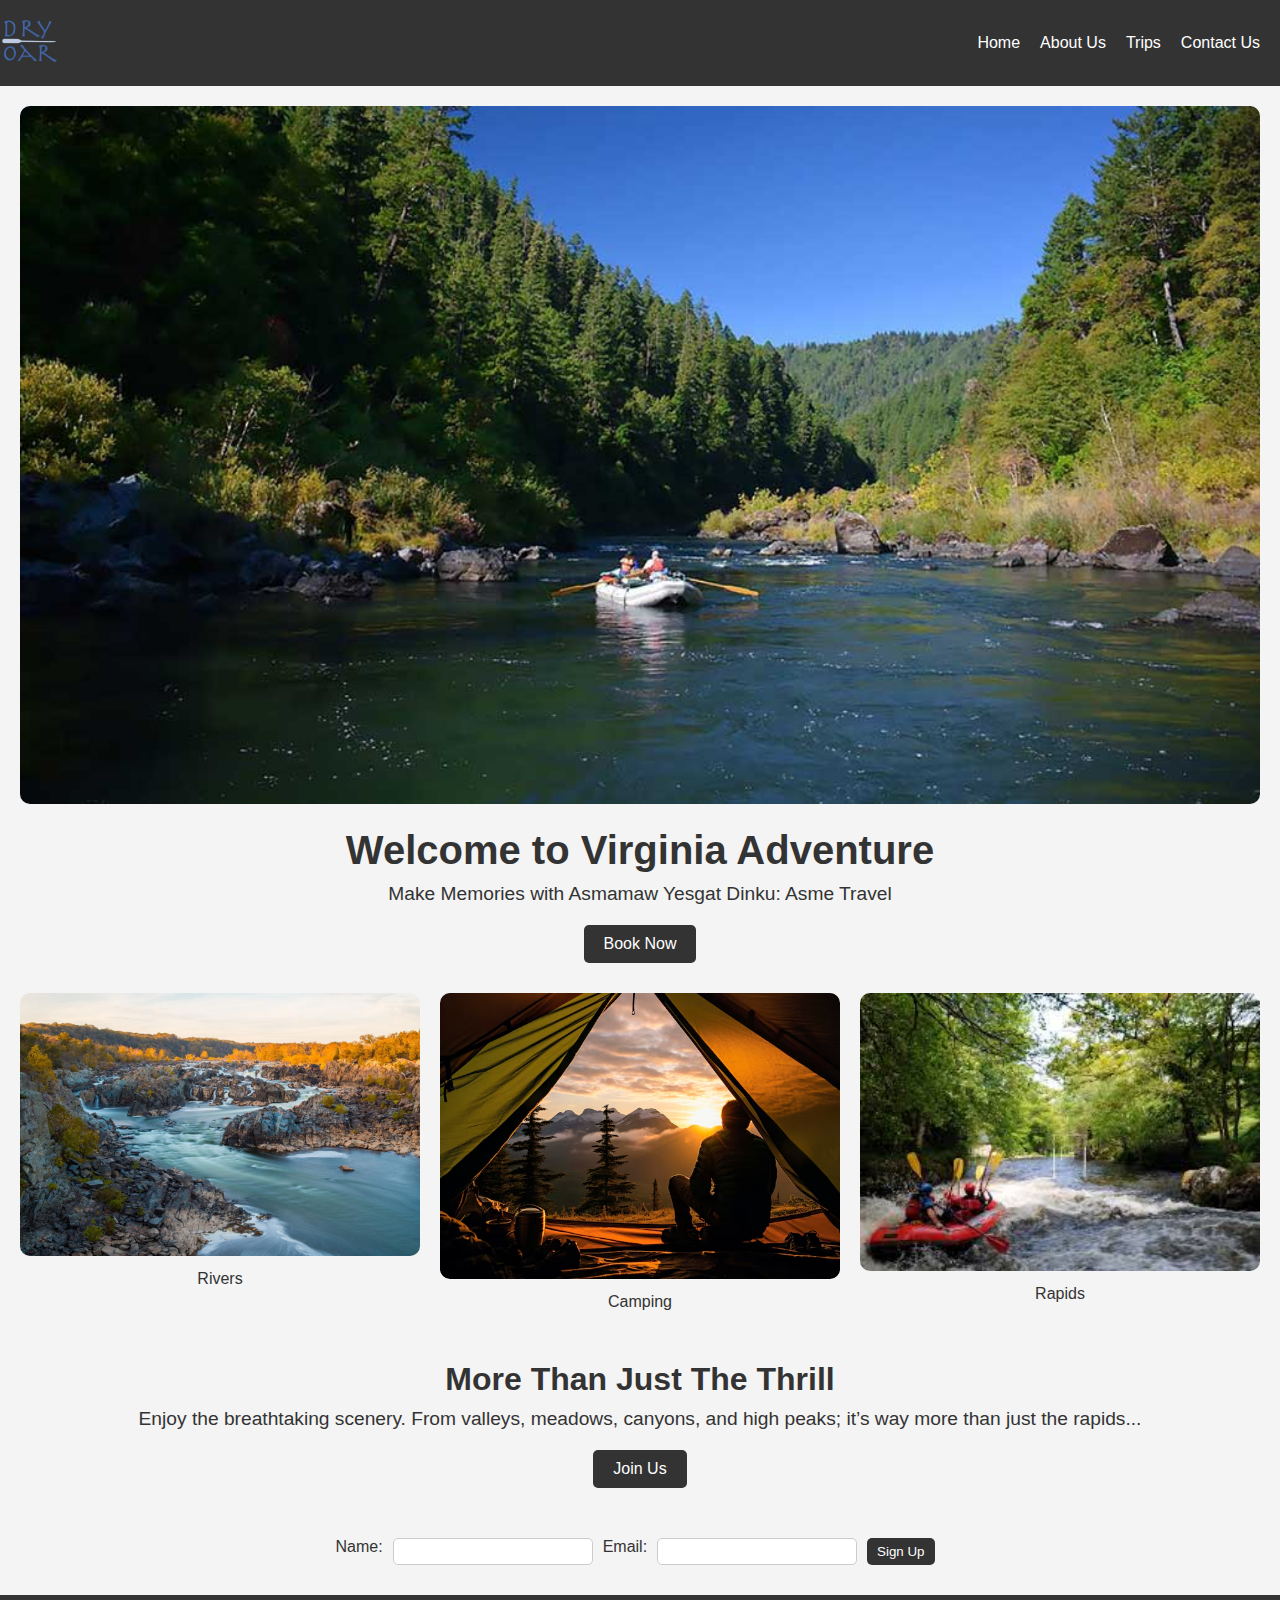
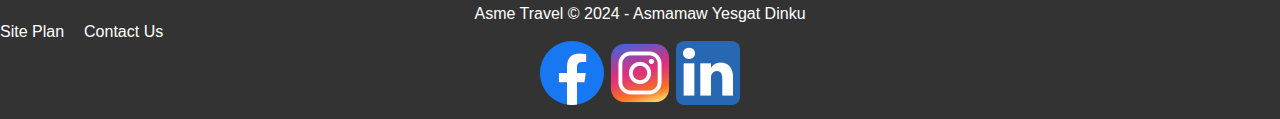
==== wwr/index.html @ cbbfa723 "final rafting project" ====
<!DOCTYPE html>
<html lang="en">
<head>
    <meta charset="UTF-8">
    <meta name="viewport" content="width=device-width, initial-scale=1.0">
    <meta name="description" content="Experience thrilling whitewater rafting adventures with Asme Travel. Book your trip today!">
    <title>Asme Travel - Home</title>
    <link rel="stylesheet" href="styles/styles.css">
</head>
<body>
    <header>
        <div class="logo">
            <img src="images/logo.png" alt="Asme Travel Logo">
        </div>
        <nav>
            <ul>
                <li><a href="index.html">Home</a></li>
                <li><a href="about.html">About Us</a></li>
                <li><a href="trips.html">Trips</a></li>
                <li><a href="contact.html">Contact Us</a></li>
            </ul>
        </nav>
    </header>
    <main>
        <div class="hero">
            <img src="images/home.jpg" alt="Rafting Adventure">
            <h1>Welcome to Virginia Adventure</h1>
            <p>Make Memories with Asmamaw Yesgat Dinku: Asme Travel </p>
            <a href="trips.html" class="cta">Book Now</a>
        </div>
        <div class="grid-content">
            <div class="grid-item">
                <img src="images/river.jpg" alt="River">
                <p>Rivers</p>
            </div>
            <div class="grid-item">
                <img src="images/camping.jpg" alt="Camping">
                <p>Camping</p>
            </div>
            <div class="grid-item">
                <img src="images/rapids.jpg" alt="Rapids">
                <p>Rapids</p>
            </div>
        </div>
        <div class="additional-content">
            <h2>More Than Just The Thrill</h2>
            <p>Enjoy the breathtaking scenery. From valleys, meadows, canyons, and high peaks; it’s way more than just the rapids...</p>
            <a href="join.html" class="cta">Join Us</a>
        </div>
        <form class="newsletter">
            <label for="name">Name:</label><input type="text" id="name" name="name">
            <label for="email">Email:</label><input type="email" id="email" name="email">
            <button type="submit">Sign Up</button>
        </form>
    </main>
    <footer>
        <p>Asme Travel © 2024 - Asmamaw Yesgat Dinku</p>
        <nav>
            <ul>
                <li><a href="siteplan.html">Site Plan</a></li>
                <li><a href="contact.html">Contact Us</a></li>
            </ul>
        </nav>
        <div class="social">
            <a href="https://www.facebook.com/"><img src="images/facebook-icon.png" alt="Facebook"></a>
            <a href="https://www.instagram.com/"><img src="images/instagram-icon.png" alt="Instagram"></a>
            <a href="https://www.linkedin.com/"><img src="images/linkiedin-icon.png" alt="LinkedIn"></a>
        </div>
    </footer>
</body>
</html>
---- wwr/styles/styles.css ----
/* Reset */
* {
    margin: 0;
    padding: 0;
    box-sizing: border-box;
}

body {
    font-family: Arial, sans-serif;
    background-color: #f4f4f4;
    color: #333;
}

header {
    background-color: #333;
    color: #fff;
    padding: 1rem 0;
    display: flex;
    align-items: center;
    justify-content: space-between;
}

.logo img {
    max-height: 50px;
}

nav ul {
    list-style: none;
    display: flex;
}

nav ul li {
    margin-right: 20px;
}

nav ul li a {
    color: #fff;
    text-decoration: none;
    transition: all 0.3s ease;
}

nav ul li a:hover {
    color: #ffc107;
}

main {
    padding: 20px;
}

.hero {
    position: relative;
    text-align: center;
}

.hero img {
    width: 100%;
    height: auto;
    border-radius: 10px;
    margin-bottom: 20px;
}

.hero h1 {
    font-size: 2.5rem;
    margin-bottom: 10px;
}

.hero p {
    font-size: 1.2rem;
    margin-bottom: 20px;
}

.cta {
    display: inline-block;
    padding: 10px 20px;
    color: #fff;
    background-color: #333;
    border-radius: 5px;
    text-decoration: none;
    transition: background-color 0.3s ease;
}

.cta:hover {
    background-color: #555;
}

.grid-content {
    display: grid;
    grid-template-columns: repeat(3, 1fr);
    gap: 20px;
    margin-top: 30px;
}

.grid-item {
    text-align: center;
}

.grid-item img {
    width: 100%;
    height: auto;
    border-radius: 10px;
    margin-bottom: 10px;
}

.additional-content {
    margin-top: 50px;
    text-align: center;
}

.additional-content h2 {
    font-size: 2rem;
    margin-bottom: 10px;
}

.additional-content p {
    font-size: 1.2rem;
    margin-bottom: 20px;
}

.newsletter {
    margin-top: 50px;
    display: flex;
    flex-wrap: wrap;
    justify-content: center;
}

.newsletter label,
.newsletter input,
.newsletter button {
    margin-right: 10px;
    margin-bottom: 10px;
}

.newsletter input {
    padding: 5px;
    width: 200px;
    border-radius: 5px;
    border: 1px solid #ccc;
}

.newsletter button {
    padding: 5px 10px;
    color: #fff;
    background-color: #333;
    border: none;
    border-radius: 5px;
    cursor: pointer;
}

.newsletter button:hover {
    background-color: #555;
}

footer {
    background-color: #333;
    color: #fff;
    padding: 10px 0;
    text-align: center;
}

footer nav ul {
    list-style: none;
}

footer nav ul li {
    display: inline;
    margin-right: 20px;
}

footer nav ul li a {
    color: #fff;
    text-decoration: none;
}
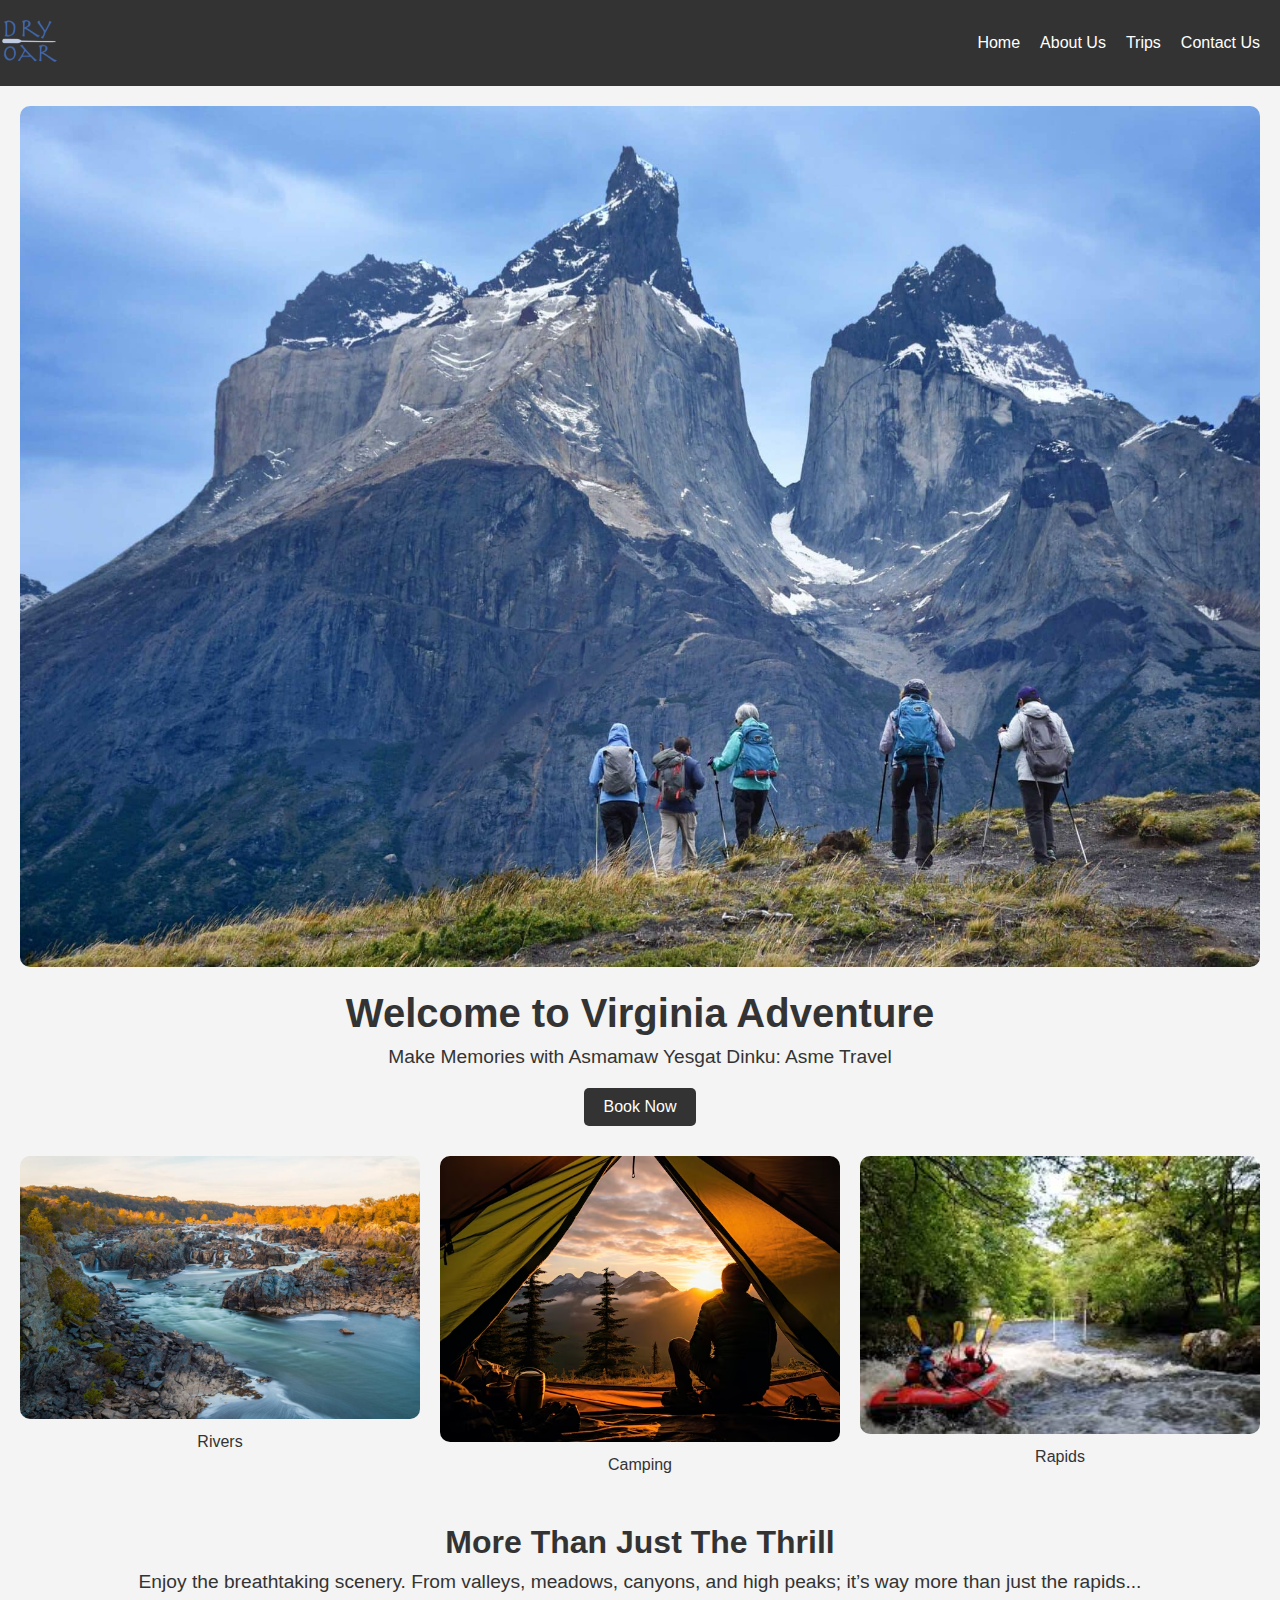
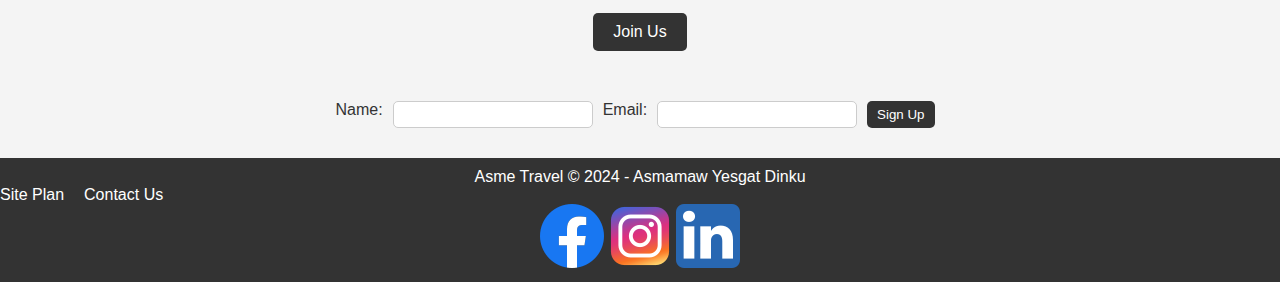
==== commit 3e50d8c0: "final rafting updat" ====
--- a/wwr/index.html
+++ b/wwr/index.html
@@ -5,7 +5,7 @@
     <meta name="viewport" content="width=device-width, initial-scale=1.0">
     <meta name="description" content="Experience thrilling whitewater rafting adventures with Asme Travel. Book your trip today!">
     <title>Asme Travel - Home</title>
-    <link rel="stylesheet" href="styles/styles.css">
+    <link rel="stylesheet" href="styles/index.css">
 </head>
 <body>
     <header>
@@ -23,7 +23,7 @@
     </header>
     <main>
         <div class="hero">
-            <img src="images/home.jpg" alt="Rafting Adventure">
+            <img src="images/home (2).jpg" alt="Rafting Adventure">
             <h1>Welcome to Virginia Adventure</h1>
             <p>Make Memories with Asmamaw Yesgat Dinku: Asme Travel </p>
             <a href="trips.html" class="cta">Book Now</a>
--- a/wwr/styles/index.css
+++ b/wwr/styles/index.css
@@ -0,0 +1,175 @@
+/* Reset */
+* {
+    margin: 0;
+    padding: 0;
+    box-sizing: border-box;
+}
+
+body {
+    font-family: Arial, sans-serif;
+    background-color: #f4f4f4;
+    color: #333;
+}
+
+header {
+    background-color: #333;
+    color: #fff;
+    padding: 1rem 0;
+    display: flex;
+    align-items: center;
+    justify-content: space-between;
+}
+
+.logo img {
+    max-height: 50px;
+}
+
+nav ul {
+    list-style: none;
+    display: flex;
+}
+
+nav ul li {
+    margin-right: 20px;
+}
+
+nav ul li a {
+    color: #fff;
+    text-decoration: none;
+    transition: all 0.3s ease;
+}
+
+nav ul li a:hover {
+    color: #ffc107;
+}
+
+main {
+    padding: 20px;
+}
+
+.hero {
+    position: relative;
+    text-align: center;
+}
+
+.hero img {
+    width: 100%;
+    height: auto;
+    border-radius: 10px;
+    margin-bottom: 20px;
+}
+
+.hero h1 {
+    font-size: 2.5rem;
+    margin-bottom: 10px;
+}
+
+.hero p {
+    font-size: 1.2rem;
+    margin-bottom: 20px;
+}
+
+.cta {
+    display: inline-block;
+    padding: 10px 20px;
+    color: #fff;
+    background-color: #333;
+    border-radius: 5px;
+    text-decoration: none;
+    transition: background-color 0.3s ease;
+}
+
+.cta:hover {
+    background-color: #555;
+}
+
+.grid-content {
+    display: grid;
+    grid-template-columns: repeat(3, 1fr);
+    gap: 20px;
+    margin-top: 30px;
+}
+
+.grid-item {
+    text-align: center;
+}
+
+.grid-item img {
+    width: 100%;
+    height: auto;
+    border-radius: 10px;
+    margin-bottom: 10px;
+}
+
+.additional-content {
+    margin-top: 50px;
+    text-align: center;
+}
+
+.additional-content h2 {
+    font-size: 2rem;
+    margin-bottom: 10px;
+}
+
+.additional-content p {
+    font-size: 1.2rem;
+    margin-bottom: 20px;
+}
+
+.newsletter {
+    margin-top: 50px;
+    display: flex;
+    flex-wrap: wrap;
+    justify-content: center;
+}
+
+.newsletter label,
+.newsletter input,
+.newsletter button {
+    margin-right: 10px;
+    margin-bottom: 10px;
+}
+
+.newsletter input {
+    padding: 5px;
+    width: 200px;
+    border-radius: 5px;
+    border: 1px solid #ccc;
+}
+
+.newsletter button {
+    padding: 5px 10px;
+    color: #fff;
+    background-color: #333;
+    border: none;
+    border-radius: 5px;
+    cursor: pointer;
+}
+
+.newsletter button:hover {
+    background-color: #555;
+}
+
+footer {
+    background-color: #333;
+    color: #fff;
+    padding: 10px 0;
+    text-align: center;
+}
+
+footer nav ul {
+    list-style: none;
+}
+
+footer nav ul li {
+    display: inline;
+    margin-right: 20px;
+}
+
+footer nav ul li a {
+    color: #fff;
+    text-decoration: none;
+}
+
+
+
